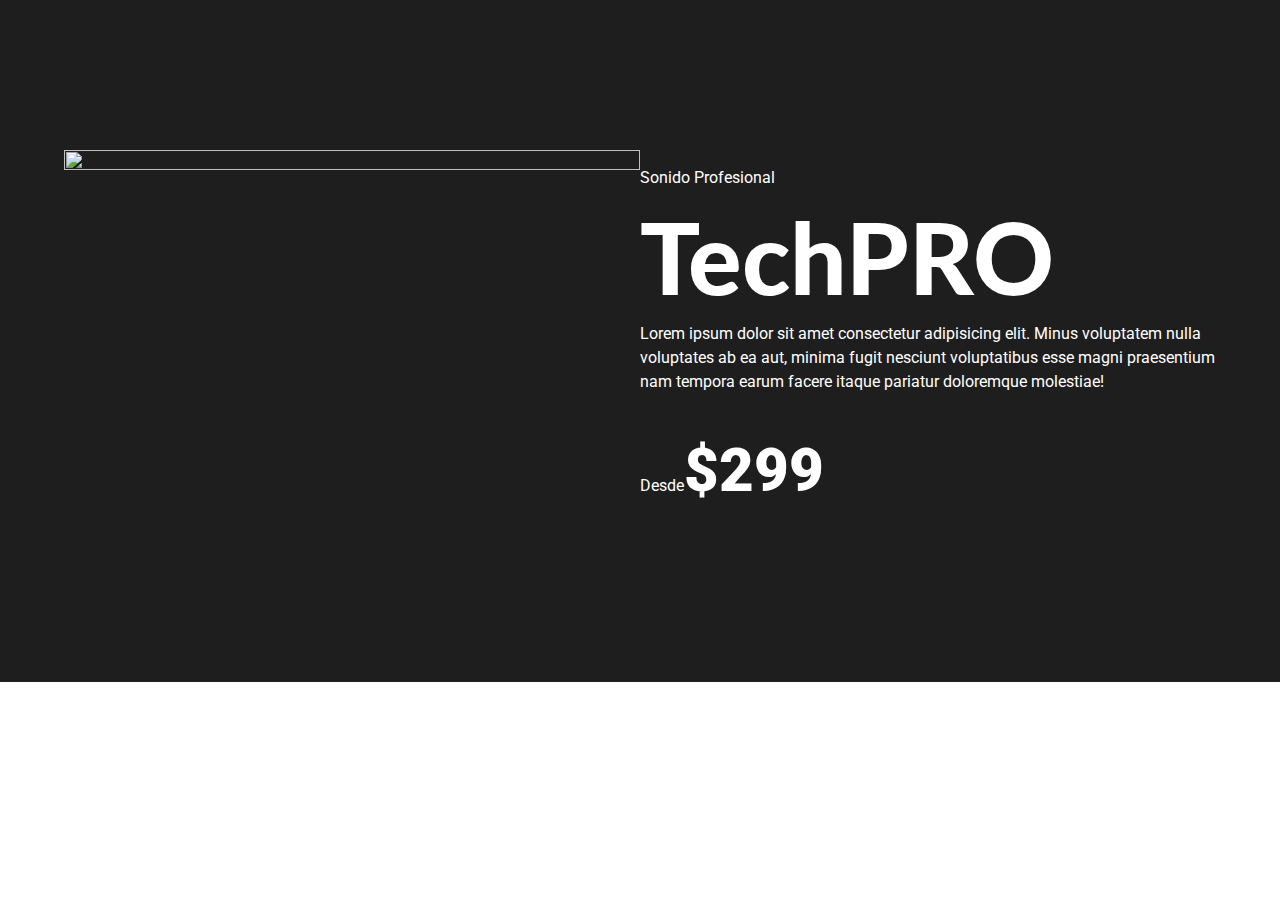
==== index-tech.html @ ace00ef3 "Header finalizado" ====
<!DOCTYPE html>
<html lang="en">

<head>
    <meta charset="UTF-8">
    <meta name="viewport" content="width=device-width, initial-scale=1.0">
    <title>TechPRO Audifonos</title>
    <link rel="preconnect" href="https://fonts.googleapis.com">
    <link rel="preconnect" href="https://fonts.gstatic.com" crossorigin>
    <link href="https://fonts.googleapis.com/css2?family=Lato:wght@400;900&family=Roboto:wght@400;700;900&display=swap"
        rel="stylesheet">
    <link rel="stylesheet" href="css/normalize-tech.css">
    <link rel="stylesheet" href="css/styles-tech.css">
</head>

<body>
    <header class="header">
        <div class="contenedor contenido-header">
            <div class="imagen-header">
                <picture>
                <source
                     sizes="1920w, 1280w, 640w" 
                     srcset="img/header.avif 1920w" 
                     type="image/avif">
                <source
                     sizes="1920w, 1280w, 640w" 
                     srcset="img/header.webp 1920w" 
                     type="image/webp">
                <source
                     sizes="1920w, 1280w, 640w" 
                     srcset="img/header.png 1920w,"
                     type="image/jpeg">
                <img loading="lazy" decoding="async" src="img/header.png" lazyalt="imagen" width="1000" height="600">
                </picture>
            </div> <!--imagen header-->
            <div class="texto-header">
                <p class="tagline-profucto">Sonido Profesional</p>
                <h1 class="nombre-producto">TechPRO</h1>
                <p class="descripcion-producto">Lorem ipsum dolor sit amet consectetur adipisicing elit. Minus voluptatem nulla voluptates ab ea aut, minima fugit nesciunt voluptatibus esse magni praesentium nam tempora earum facere itaque pariatur doloremque molestiae!</p>
            <p class="precio-producto">Desde<span>$299</span></p>
            </div>
        </div>
    </header>


</body>
 <div class=""></div>
</html>
---- css/styles-tech.css ----
/* Globales */
:root {
    --primario: #1073BA;
    --secundario: #00DA55;
    --gris: #3B3B3B;
    --blanco: #FFFF;
    --negro: #1f1e1e;
    --grisClaro: #e1e1e1;

    --separacion: 5rem;


    --fuentePrincipal: 'Roboto', sans-serif;
    --fuenteSecundaria: 'Lato', sans-serif;
}

html {
    box-sizing: border-box;
    font-size: 62.5%;
}
*, *:before, *:after{
    box-sizing: inherit;
}
body {
    font-family: var(--fuentePrincipal);
    font-size: 1.6rem;
    line-height: 1.5;
}
/*Globales*/
.contenedor {
    max-width: 120rem;
    width: 90%;
    margin: 0 auto;
}

h1, h2, h3 {
    font-weight: 900;
    font-family: var(--fuenteSecundaria);
    margin: calc( var(--separacion) / 2) 0;
}

h1 {
    font-size: 4.4rem;
}

h2 {
    font-size: 3.6rem;
}

h3 {
    font-size: 2.8rem;
}

img {
    max-width: 100%;
    display: block;
    height: auto;
}

/*Utilidades*/
.text-center {
    text-align: center;
}

/*Header*/
.header {
    background-color: var(--negro);
    padding: calc(var(--separacion) * 3) 0;
    color: var(--blanco);
}

.header img {
    width: 100%;

}
@media (min-width: 768px) { 
    .contenido-header {
        display: grid;
        grid-template-columns: repeat(2, 1fr);
    }
}
.texto-header{ 
    text-align: center;
    padding-top: var(--separacion);
    
}
@media (min-width: 768px) { 
    .texto-header{ 
    text-align: left;
    display: flex;
    flex-direction: column;
    justify-content: space-between;
        padding: 0;
    }
}

.tagline-producto {
    font-size: 3rem;
    font-weight: 900;
}
.nombre-producto {
    font-size: 6rem;
    margin: 0;
}  

@media (min-width: 768px) { 
    .nombre-producto {
        font-size: 10rem;
        margin: 0;
        line-height: 1;
    }  
}

.precio-producto span {
    font-size: 6rem;
    font-weight: 900;
}
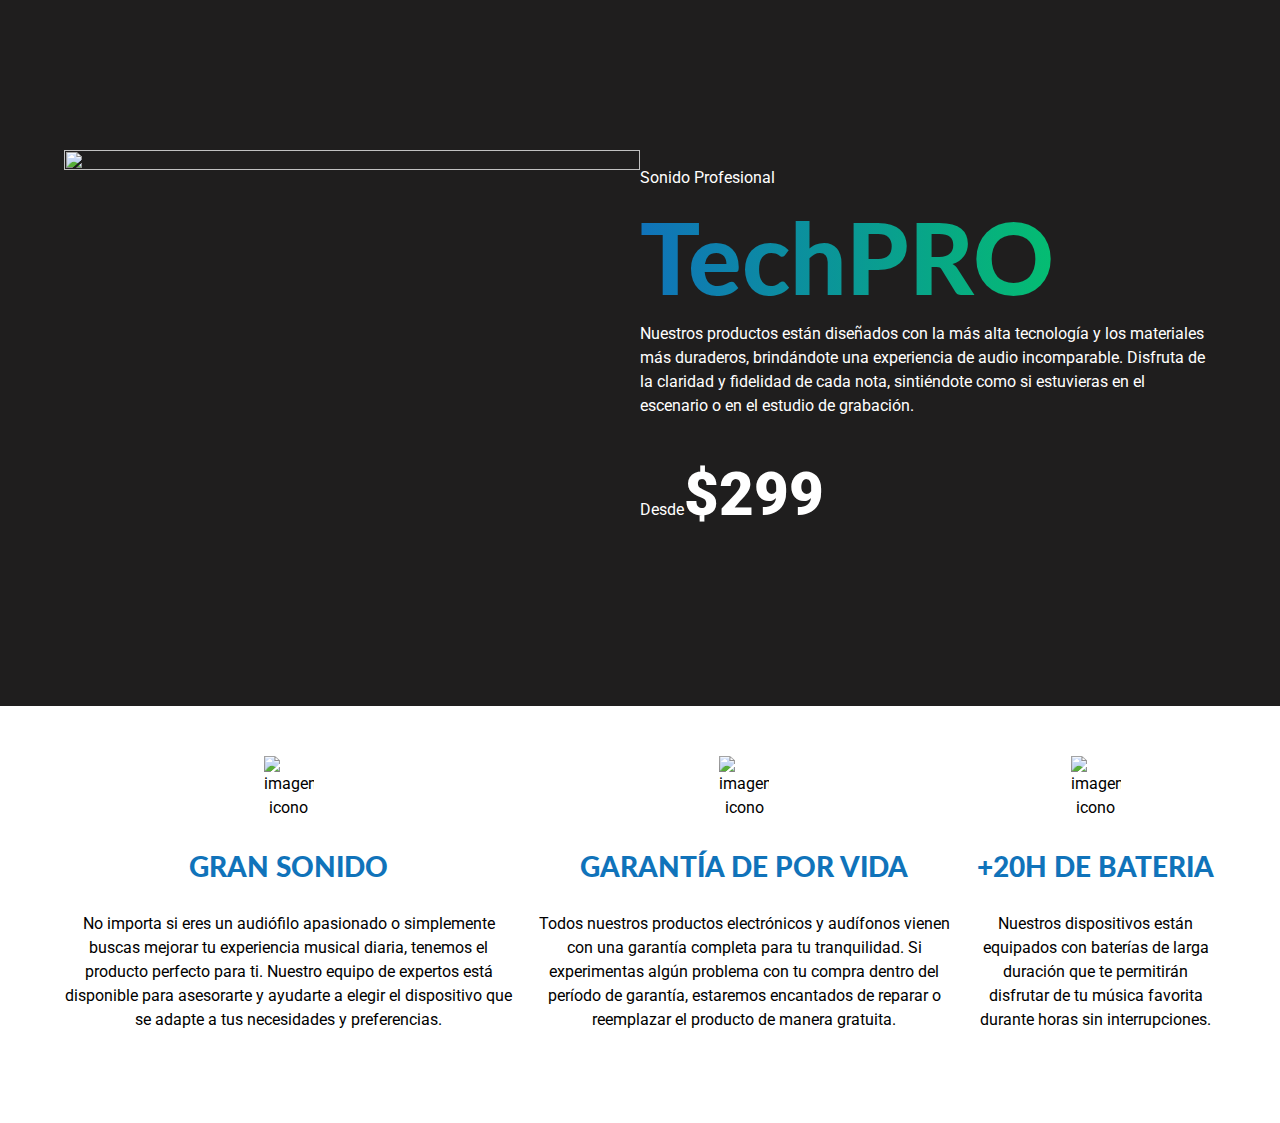
==== commit 35b8858e: "Sección 2 agregada" ====
--- a/index-tech.html
+++ b/index-tech.html
@@ -35,13 +35,32 @@
             </div> <!--imagen header-->
             <div class="texto-header">
                 <p class="tagline-profucto">Sonido Profesional</p>
-                <h1 class="nombre-producto">TechPRO</h1>
-                <p class="descripcion-producto">Lorem ipsum dolor sit amet consectetur adipisicing elit. Minus voluptatem nulla voluptates ab ea aut, minima fugit nesciunt voluptatibus esse magni praesentium nam tempora earum facere itaque pariatur doloremque molestiae!</p>
+                <h1 class="nombre-producto degradado">TechPRO</h1>
+                <p class="descripcion-producto">Nuestros productos están diseñados con la más alta tecnología y los materiales más duraderos, brindándote una experiencia de audio incomparable. Disfruta de la claridad y fidelidad de cada nota, sintiéndote como si estuvieras en el escenario o en el estudio de grabación.</p>
             <p class="precio-producto">Desde<span>$299</span></p>
             </div>
         </div>
     </header>
 
+    <section class="contenedor">
+        <div class="iconos">
+            <div class="icono">
+                <img src="img/icono-sonido.svg" alt="imagen icono">
+                <h3>Gran Sonido</h3>
+                <p>No importa si eres un audiófilo apasionado o simplemente buscas mejorar tu experiencia musical diaria, tenemos el producto perfecto para ti. Nuestro equipo de expertos está disponible para asesorarte y ayudarte a elegir el dispositivo que se adapte a tus necesidades y preferencias.</p>
+            </div>
+            <div class="icono">
+                <img src="img/icono-garantia.svg" alt="imagen icono">
+                <h3>Garantía de por vida </h3>
+                <p>Todos nuestros productos electrónicos y audífonos vienen con una garantía completa para tu tranquilidad. Si experimentas algún problema con tu compra dentro del período de garantía, estaremos encantados de reparar o reemplazar el producto de manera gratuita.</p>
+            </div>
+            <div class="icono">
+                <img src="img/icono-bateria.svg" alt="imagen icono">
+                <h3>+20h de Bateria</h3>
+                <p>Nuestros dispositivos están equipados con baterías de larga duración que te permitirán disfrutar de tu música favorita durante horas sin interrupciones.</p>
+            </div>
+        </div>
+    </section>
 
 </body>
  <div class=""></div>
--- a/css/styles-tech.css
+++ b/css/styles-tech.css
@@ -62,6 +62,14 @@
     text-align: center;
 }
 
+/* Degradados */
+.degradado {
+    color: transparent;
+    background: linear-gradient(to right, var(--primario) 0%, var(--secundario) 100%);
+    -webkit-background-clip: text;
+    background-clip: text;
+}   
+
 /*Header*/
 .header {
     background-color: var(--negro);
@@ -114,4 +122,45 @@
 .precio-producto span {
     font-size: 6rem;
     font-weight: 900;
+}
+
+/*Iconos*/
+.iconos {
+    padding: var(--separacion) 0;
+}
+@media (min-width: 768px) { 
+    .iconos {
+        display: flex;
+        gap: 2rem;
+    }
+}
+
+.icono {
+    /* Forma numero 1 para alinear texto e iconos
+    display: flex;
+    flex-direction: column;
+    align-items: center;*/
+    text-align: center;
+
+    margin-bottom: calc(var(--separacion) / 2);
+
+}
+.icono:last-of-type {
+    margin: 0;
+}
+@media (min-width: 768px) { 
+    .icono{
+        margin:
+    }
+}
+.icono img{
+    width: 5rem;
+    /* forma numero 2 para alinear texto e iconos*/
+    margin: 0 auto;
+
+}
+.icono h3 {
+    color: var(--primario);
+    text-transform: uppercase;
+
 }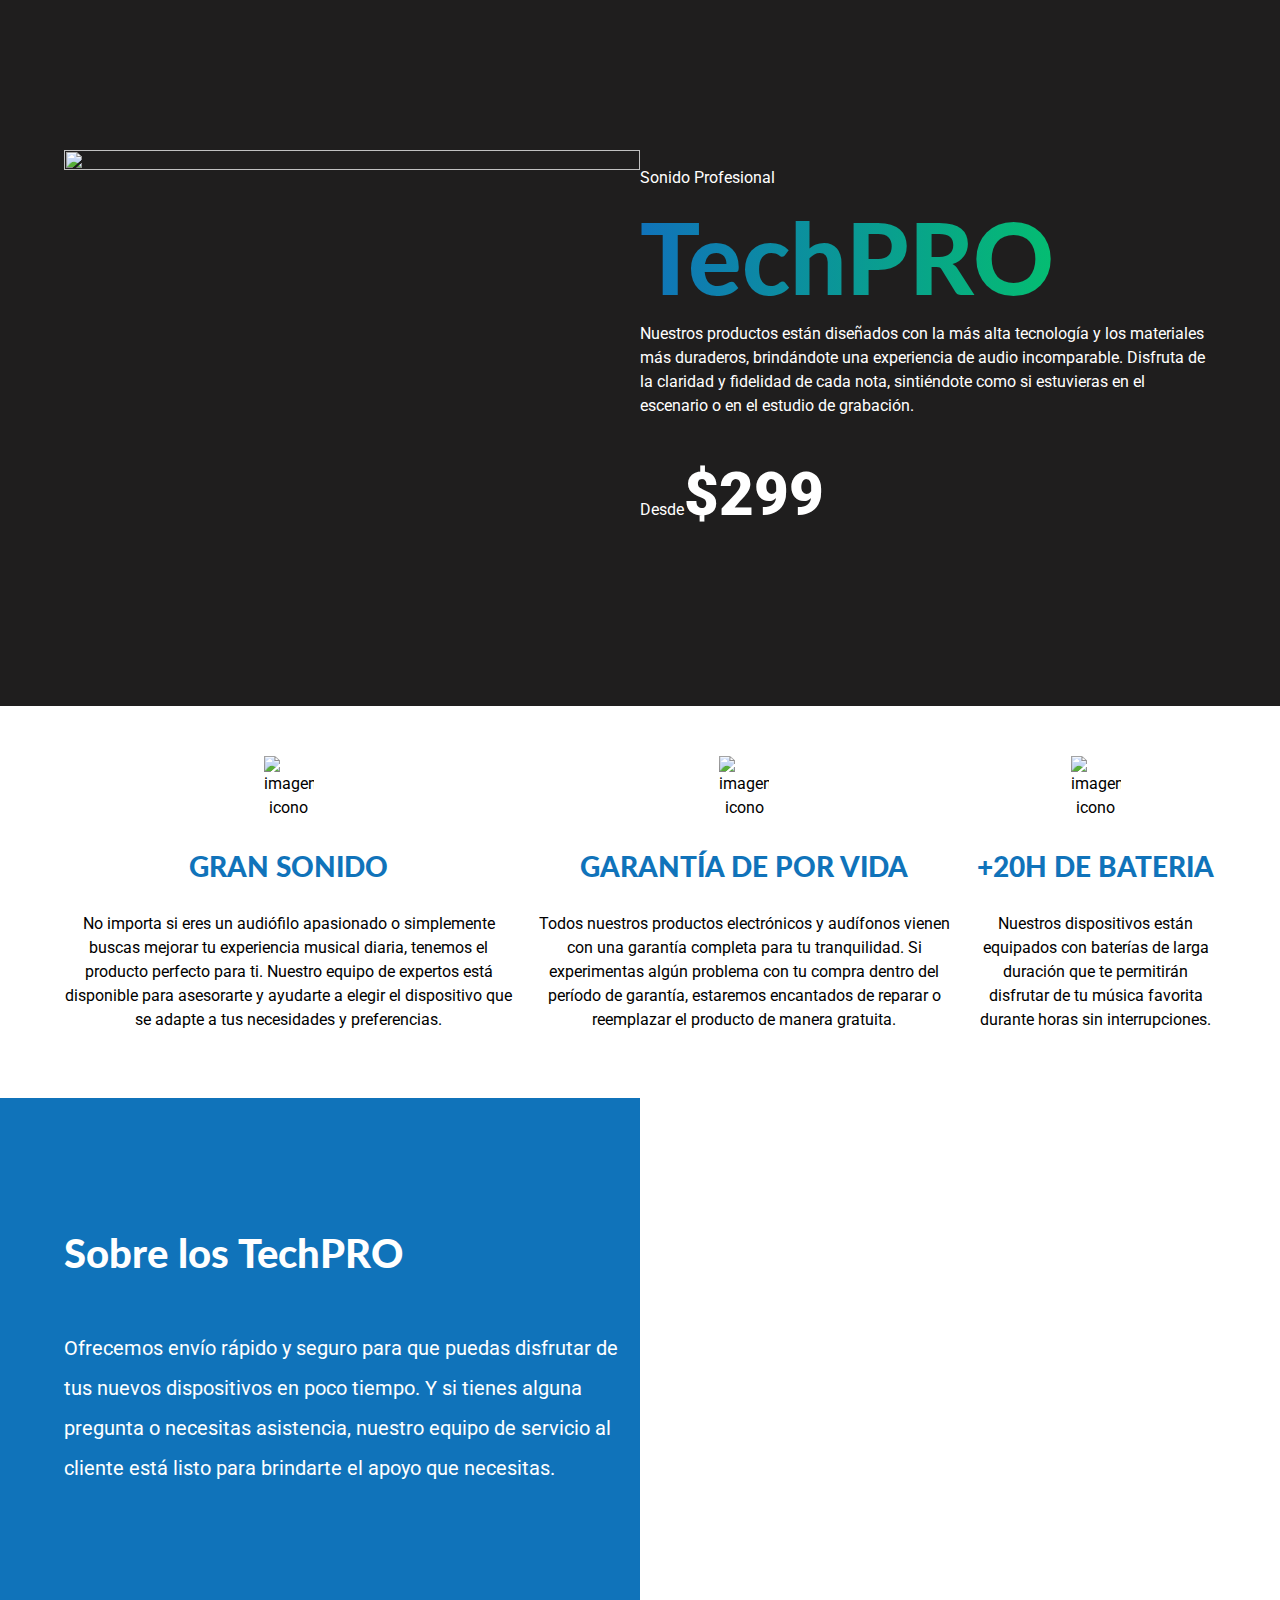
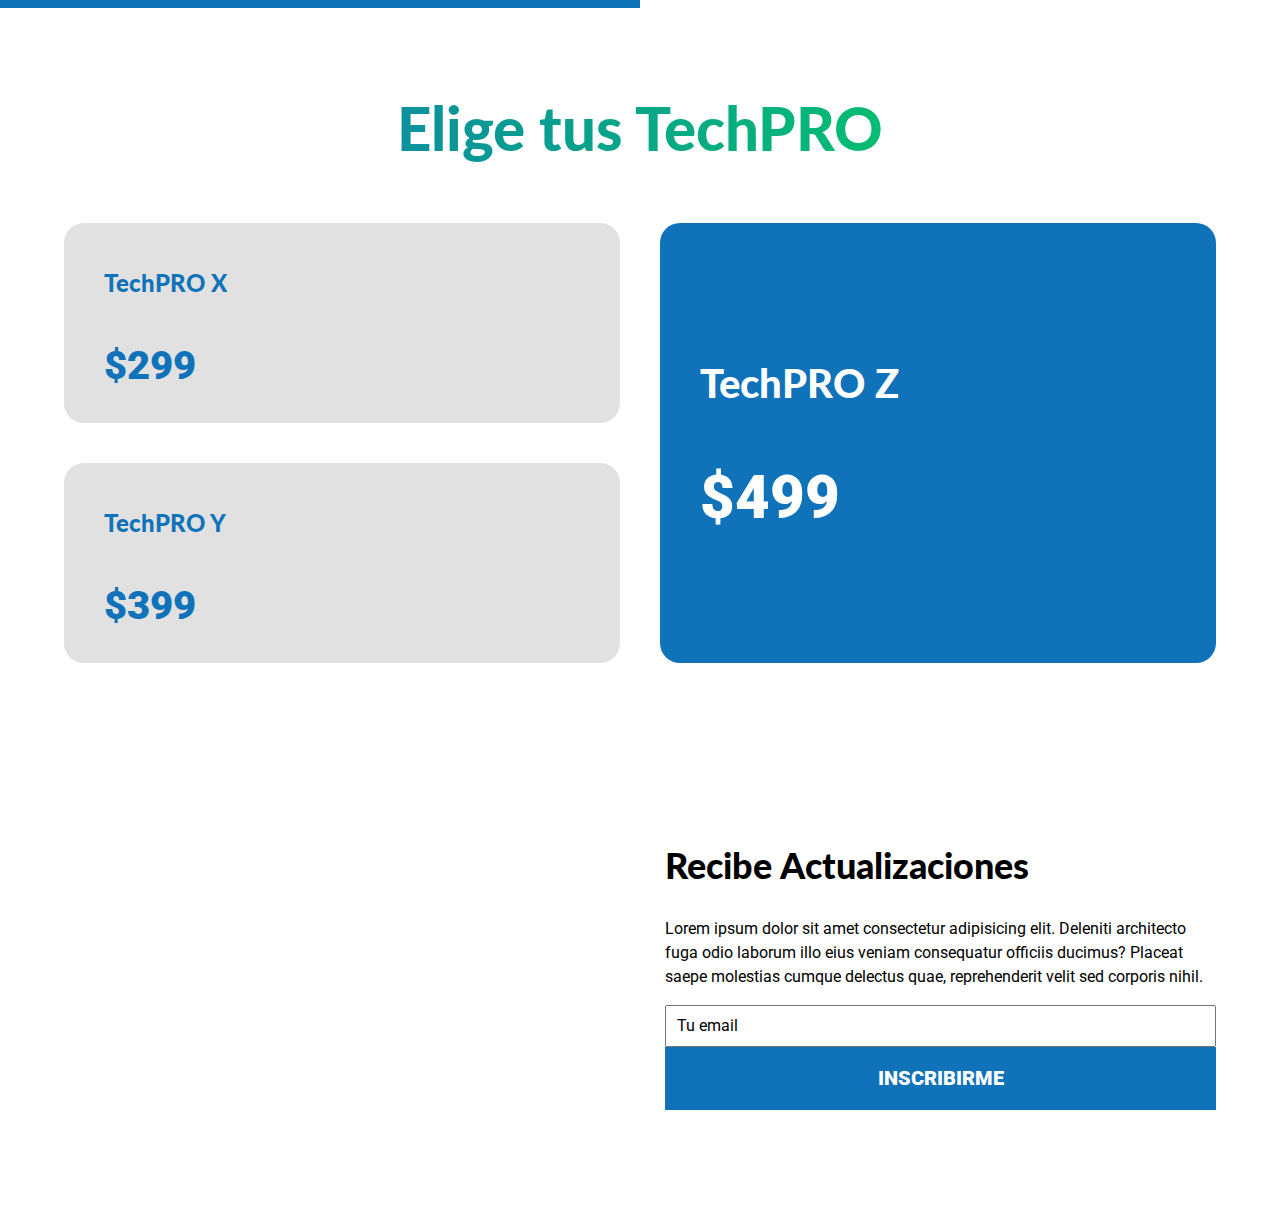
==== commit 26fd1c43: "Newsletter sección añadida" ====
--- a/index-tech.html
+++ b/index-tech.html
@@ -18,26 +18,21 @@
         <div class="contenedor contenido-header">
             <div class="imagen-header">
                 <picture>
-                <source
-                     sizes="1920w, 1280w, 640w" 
-                     srcset="img/header.avif 1920w" 
-                     type="image/avif">
-                <source
-                     sizes="1920w, 1280w, 640w" 
-                     srcset="img/header.webp 1920w" 
-                     type="image/webp">
-                <source
-                     sizes="1920w, 1280w, 640w" 
-                     srcset="img/header.png 1920w,"
-                     type="image/jpeg">
-                <img loading="lazy" decoding="async" src="img/header.png" lazyalt="imagen" width="1000" height="600">
+                    <source sizes="1920w, 1280w, 640w" srcset="img/header.avif 1920w" type="image/avif">
+                    <source sizes="1920w, 1280w, 640w" srcset="img/header.webp 1920w" type="image/webp">
+                    <source sizes="1920w, 1280w, 640w" srcset="img/header.png 1920w," type="image/jpeg">
+                    <img loading="lazy" decoding="async" src="img/header.png" lazyalt="imagen" width="1000"
+                        height="600">
                 </picture>
             </div> <!--imagen header-->
             <div class="texto-header">
                 <p class="tagline-profucto">Sonido Profesional</p>
                 <h1 class="nombre-producto degradado">TechPRO</h1>
-                <p class="descripcion-producto">Nuestros productos están diseñados con la más alta tecnología y los materiales más duraderos, brindándote una experiencia de audio incomparable. Disfruta de la claridad y fidelidad de cada nota, sintiéndote como si estuvieras en el escenario o en el estudio de grabación.</p>
-            <p class="precio-producto">Desde<span>$299</span></p>
+                <p class="descripcion-producto">Nuestros productos están diseñados con la más alta tecnología y los
+                    materiales más duraderos, brindándote una experiencia de audio incomparable. Disfruta de la claridad
+                    y fidelidad de cada nota, sintiéndote como si estuvieras en el escenario o en el estudio de
+                    grabación.</p>
+                <p class="precio-producto">Desde<span>$299</span></p>
             </div>
         </div>
     </header>
@@ -47,21 +42,74 @@
             <div class="icono">
                 <img src="img/icono-sonido.svg" alt="imagen icono">
                 <h3>Gran Sonido</h3>
-                <p>No importa si eres un audiófilo apasionado o simplemente buscas mejorar tu experiencia musical diaria, tenemos el producto perfecto para ti. Nuestro equipo de expertos está disponible para asesorarte y ayudarte a elegir el dispositivo que se adapte a tus necesidades y preferencias.</p>
+                <p>No importa si eres un audiófilo apasionado o simplemente buscas mejorar tu experiencia musical
+                    diaria, tenemos el producto perfecto para ti. Nuestro equipo de expertos está disponible para
+                    asesorarte y ayudarte a elegir el dispositivo que se adapte a tus necesidades y preferencias.</p>
             </div>
             <div class="icono">
                 <img src="img/icono-garantia.svg" alt="imagen icono">
                 <h3>Garantía de por vida </h3>
-                <p>Todos nuestros productos electrónicos y audífonos vienen con una garantía completa para tu tranquilidad. Si experimentas algún problema con tu compra dentro del período de garantía, estaremos encantados de reparar o reemplazar el producto de manera gratuita.</p>
+                <p>Todos nuestros productos electrónicos y audífonos vienen con una garantía completa para tu
+                    tranquilidad. Si experimentas algún problema con tu compra dentro del período de garantía, estaremos
+                    encantados de reparar o reemplazar el producto de manera gratuita.</p>
             </div>
             <div class="icono">
                 <img src="img/icono-bateria.svg" alt="imagen icono">
                 <h3>+20h de Bateria</h3>
-                <p>Nuestros dispositivos están equipados con baterías de larga duración que te permitirán disfrutar de tu música favorita durante horas sin interrupciones.</p>
+                <p>Nuestros dispositivos están equipados con baterías de larga duración que te permitirán disfrutar de
+                    tu música favorita durante horas sin interrupciones.</p>
             </div>
         </div>
     </section>
 
+    <section class="sobre-tech">
+        <div class="contenedor sobre-tech-grid">
+            <div class="texto-sobre-tech">
+                <h2>Sobre los <span>TechPRO</span></h2>
+                <p>Ofrecemos envío rápido y seguro para que puedas disfrutar de tus nuevos dispositivos en poco tiempo.
+                    Y si tienes alguna pregunta o necesitas asistencia, nuestro equipo de servicio al cliente está listo
+                    para brindarte el apoyo que necesitas.</p>
+            </div>
+        </div>
+    </section>
+    <main class="contenedor modelos">
+        <h2 class="text-center degradado header-modelos">Elige tus TechPRO</h2>
+        <div class="listado-modelos">
+            <div class="modelo modelo-x">
+                <h3>TechPRO X</h3>
+                <p class="precio">$299</p>
+            </div>
+
+            <div class="modelo modelo-y">
+                <h3>TechPRO Y</h3>
+                <p class="precio">$399</p>
+            </div>
+
+            <div class="modelo modelo-z">
+                <h3>TechPRO Z</h3>
+                <p class="precio">$499</p>
+            </div>
+        </div>
+        </div>
+    </main>
+        <section class="newsletter">
+            <div class="contenido-newsletter contenedor">
+                <div class="texto-news">
+                    <h2>Recibe Actualizaciones</h2>
+                    <p>Lorem ipsum dolor sit amet consectetur adipisicing elit. Deleniti architecto fuga odio laborum
+                        illo eius veniam consequatur officiis ducimus? Placeat saepe molestias cumque delectus quae,
+                        reprehenderit velit sed corporis nihil.</p>
+
+                <form class="formulario">
+                    <div class="input">
+                        <input type="text" value="Tu email">
+                    </div>
+                    <input type="submit" value="Inscribirme">
+            
+                </form>
+            </div>
+            </div>
+        </section>
 </body>
- <div class=""></div>
+
 </html>--- a/css/styles-tech.css
+++ b/css/styles-tech.css
@@ -150,7 +150,7 @@
 }
 @media (min-width: 768px) { 
     .icono{
-        margin:
+        margin: 0;
     }
 }
 .icono img{
@@ -163,4 +163,221 @@
     color: var(--primario);
     text-transform: uppercase;
 
+}
+
+/*seccion sobre*/
+.sobre-tech {
+    background-image: linear-gradient( to bottom, transparent 50%, var(--primario) 0%), url(../img/imagen-mujer.jpg);
+    background-position: right;
+    background-repeat: repeat, no-repeat;
+    background-size: 100%, 110rem;
+}
+
+@media (min-width: 768px) { 
+    .sobre-tech {
+        background-image: linear-gradient( to left, transparent 50%, var(--primario) 0%), url(../img/imagen-mujer.jpg);
+        background-repeat: repeat, no-repeat;
+        row-gap: 2rem;
+    }
+}
+
+.sobre-tech-grid {
+    display: grid;
+    grid-template-rows: repeat(2, 40rem);
+    row-gap: var(--separacion);
+}
+@media (min-width: 768px) { 
+    .sobre-tech-grid {
+        grid-template-rows: unset;
+        row-gap: unset;
+        grid-template-columns: repeat(2, 1fr);
+        column-gap: 4rem;
+        padding: calc( var(--separacion) * 2) 0;
+    }
+    
+}
+.texto-sobre-tech {
+    grid-row: 2 / 3;
+    color: var(--blanco);
+    display: flex;
+    flex-direction: column;
+    justify-content: space-around;
+    padding-bottom: var(--separacion);
+}
+@media (min-width: 768px) { 
+    .texto-sobre-tech {
+        padding-bottom: 0;
+    }
+}
+@media (min-width: 1600px) { 
+    .sobre-tech{
+        background-size: 100%, 210rem;
+    }
+}
+
+.texto-sobre-tech h2 {
+    font-size: 4rem;
+}
+
+.texto-sobre-tech p {
+    font-size: 2rem;
+    line-height: 2;
+}
+
+/*Modelos*/
+
+.modelos {
+    padding: var(--separacion) 0;
+}
+
+.header-modelos {
+    font-size: 6rem;
+    margin-bottom: var(--separacion);
+}
+
+.listado-modelos {
+    display: flex;
+    flex-direction: column-reverse;
+}
+
+@media (min-width: 992px) { 
+    .listado-modelos {
+        display: grid;
+        grid-template-columns: repeat(2, 1fr);
+        grid-template-rows: repeat(2, 20rem);
+        gap: 4rem;
+    }
+}
+.modelo {
+    background-color: var(--grisClaro);
+    margin-bottom: 2rem;
+    padding-left: 4rem;
+    color: var(--primario);
+    border-radius: 2rem;
+    min-height: 20rem;
+    background-repeat: no-repeat;
+    background-position: 90% center;
+    background-size: 15rem;
+    display: flex;
+    flex-direction: column;
+    justify-content: center;
+    transition-property: transform background-size;
+    transition-duration: .3s;
+
+}
+.modelo:hover {
+    transform: scale(1.1);
+    background-size: 20rem;
+}
+@media (min-width: 992px) { 
+    .modelo {
+        margin-bottom: 0;
+}
+}
+
+.modelo h3 {
+    font-size: 2.4rem;
+}
+
+.modelo .precio {
+    font-size: 4rem;
+    font-weight: 900;
+    line-height: 0;
+}
+
+.modelo:first-of-type {
+    margin-bottom: 0;
+    
+}
+
+.modelo-x {
+    background-image: url(../img/modelo-x.svg);
+}
+
+.modelo-y {
+    background-image: url(../img/modelo-y.svg);
+
+}
+.modelo-z {
+    background-color: var(--primario);
+    color:var(--blanco);
+    background-image: url(../img/modelo-z.svg);
+    
+}
+@media (min-width: 992px) { 
+    .modelo-z {
+        grid-column: 2 / 3;
+        grid-row: 1 / 3;
+        background-size: 25rem;
+    }
+    .modelo-z h3 {
+        font-size: 4rem;
+    }
+}
+
+.modelo-z .precio {
+    font-size: 6rem;
+}
+/*Seccion de newsletter*/
+.newsletter {
+    background-image: linear-gradient( to bottom, transparent 50%, var(--blanco) 0%), url(../img/newsletter.jpg);
+    background-repeat: no-repeat;
+    background-size: 100%, 70rem;
+}   
+
+@media (min-width: 768px) { 
+    .newsletter {
+        background-image: linear-gradient( to right, transparent 50%, var(--blanco) 0%), url(../img/newsletter.jpg);
+        background-position: center, -21rem -10rem;
+        background-size: 100%, 100rem;
+        padding: 10rem 0;
+
+    }
+}
+@media (min-width: 2200px) { 
+    .newsletter {
+        background-size: 100%, 200rem;
+        background-position: center, 0% -30rem;
+    }
+}
+.contenido-newsletter {
+    display: grid;
+    grid-template-rows: repeat(2, 30rem);
+    gap: var(--separacion);
+
+}
+
+@media (min-width: 768px) { 
+    .contenido-newsletter {
+        grid-template-rows: unset;
+        grid-template-columns: repeat(2, 1fr);
+    }
+}
+
+.texto-news {
+    grid-row: 2 / 3;
+}
+
+@media (min-width: 768px) { 
+    .texto-news {
+        grid-row: unset;
+        grid-column: 2 / 3;
+    }
+    
+}
+
+.formulario input[type="text"] {
+    width: 100%;
+    padding: 1rem;
+}
+
+.formulario input[type="submit"] {
+    width: 100%;
+    padding: 2rem;
+    background-color: var(--primario);
+    color: var(--blanco);
+    text-transform: uppercase;
+    font-size: 2rem;
+    font-weight: 900;
+    border: none;
 }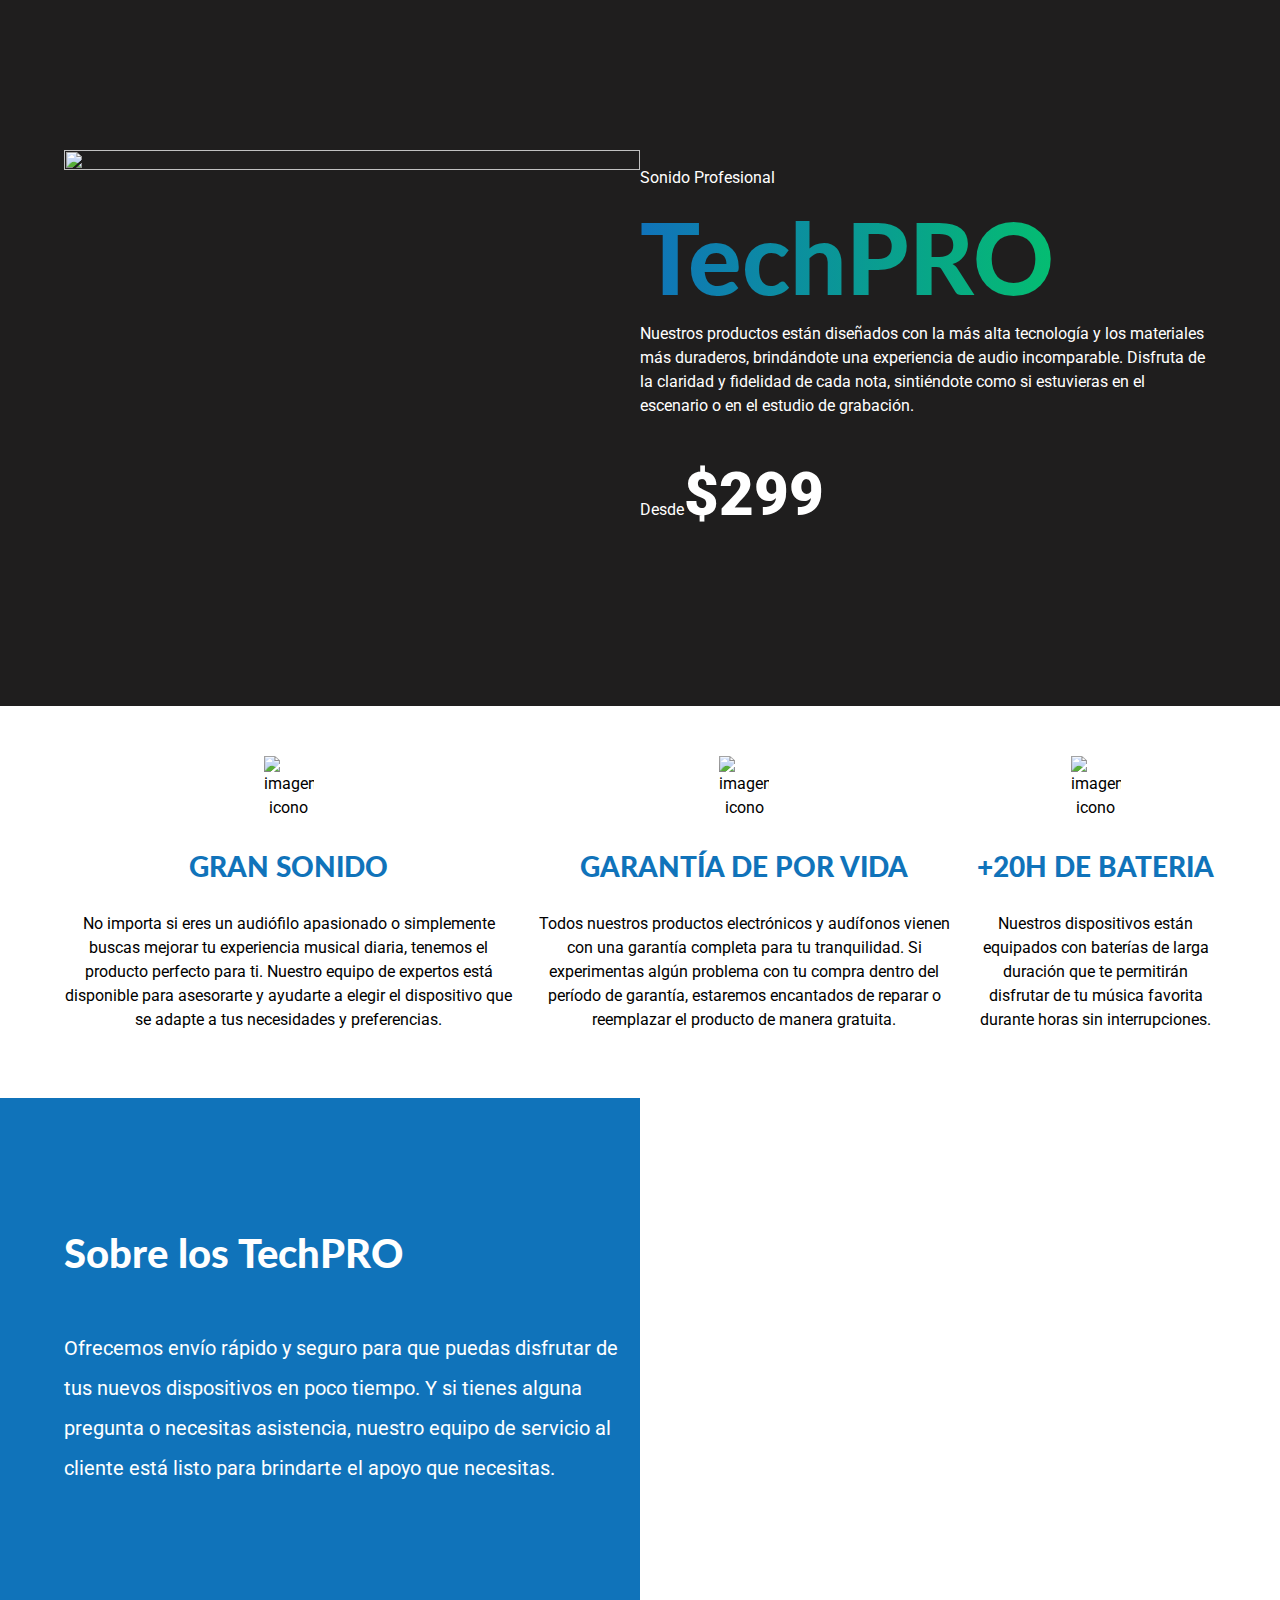
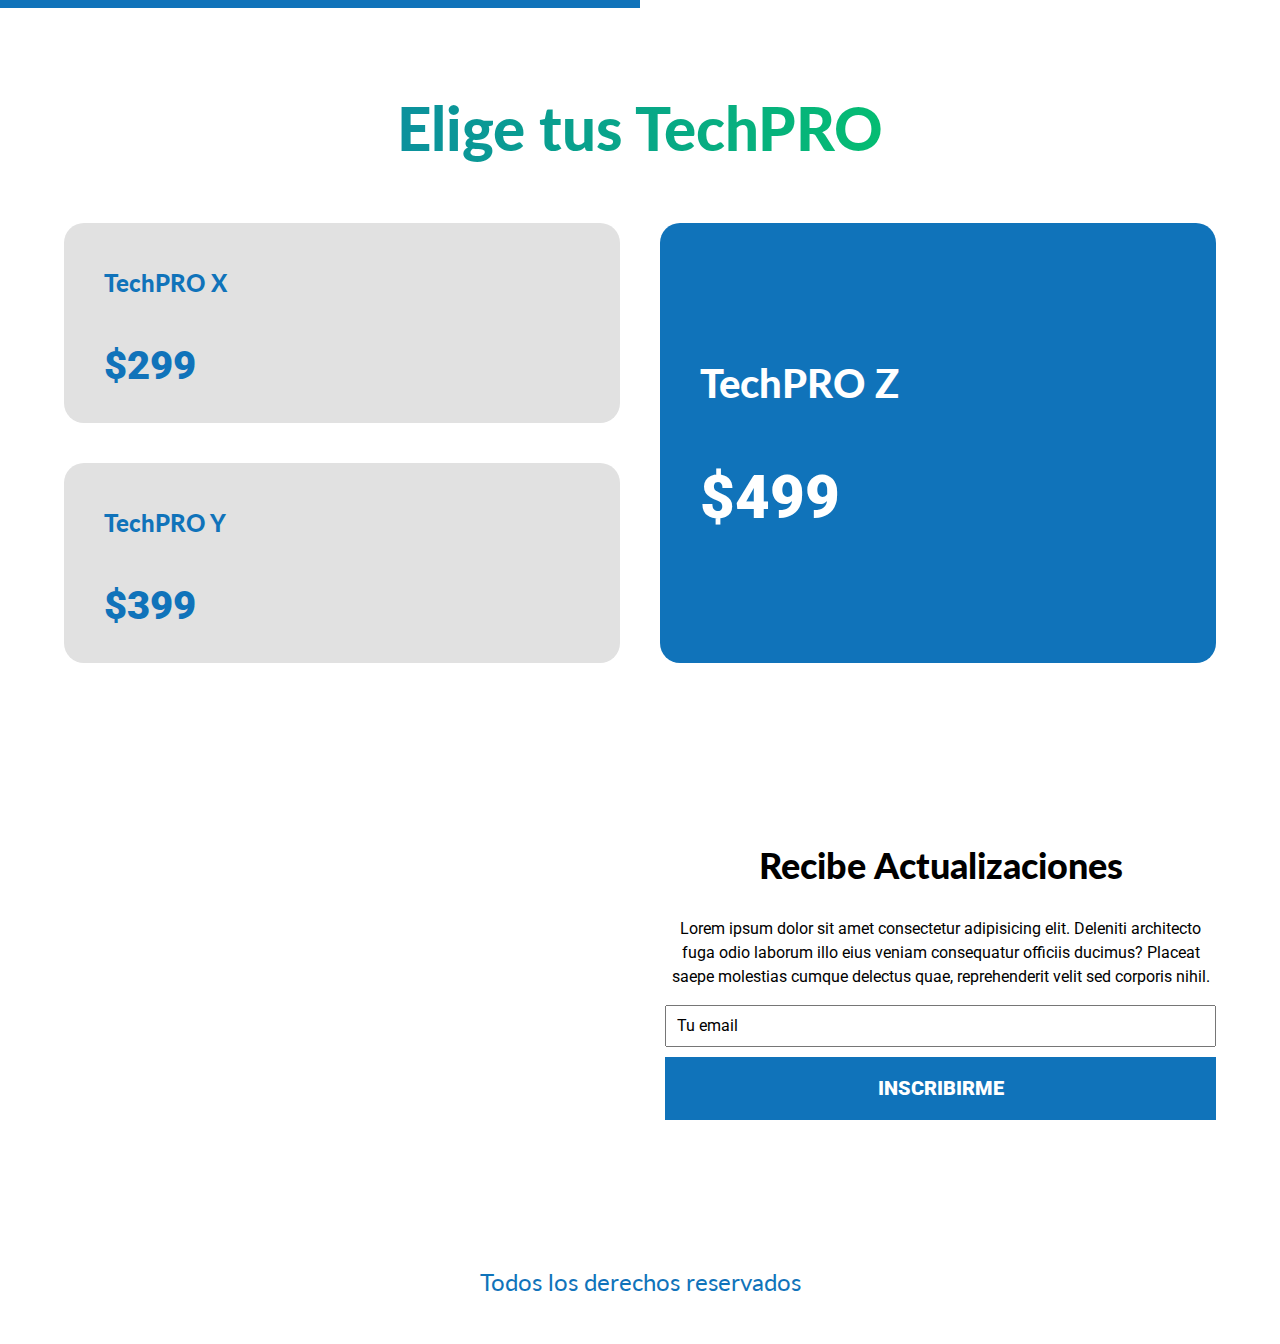
==== commit ffb10c29: "footer finalizado" ====
--- a/index-tech.html
+++ b/index-tech.html
@@ -110,6 +110,9 @@
             </div>
             </div>
         </section>
+        <footer class="footer">
+            <p>Todos los derechos reservados</p>
+        </footer>
 </body>
 
 </html>--- a/css/styles-tech.css
+++ b/css/styles-tech.css
@@ -355,6 +355,7 @@
 }
 
 .texto-news {
+    text-align: center;
     grid-row: 2 / 3;
 }
 
@@ -369,6 +370,7 @@
 .formulario input[type="text"] {
     width: 100%;
     padding: 1rem;
+    margin-bottom: 1rem;
 }
 
 .formulario input[type="submit"] {
@@ -380,4 +382,13 @@
     font-size: 2rem;
     font-weight: 900;
     border: none;
-}+}
+
+/*Footer*/
+.footer p {
+    text-align: center;
+    font-family: var(--fuenteSecundaria);
+    font-size: 2.4rem;
+    color: var(--primario);
+    padding: 2rem 0;
+}
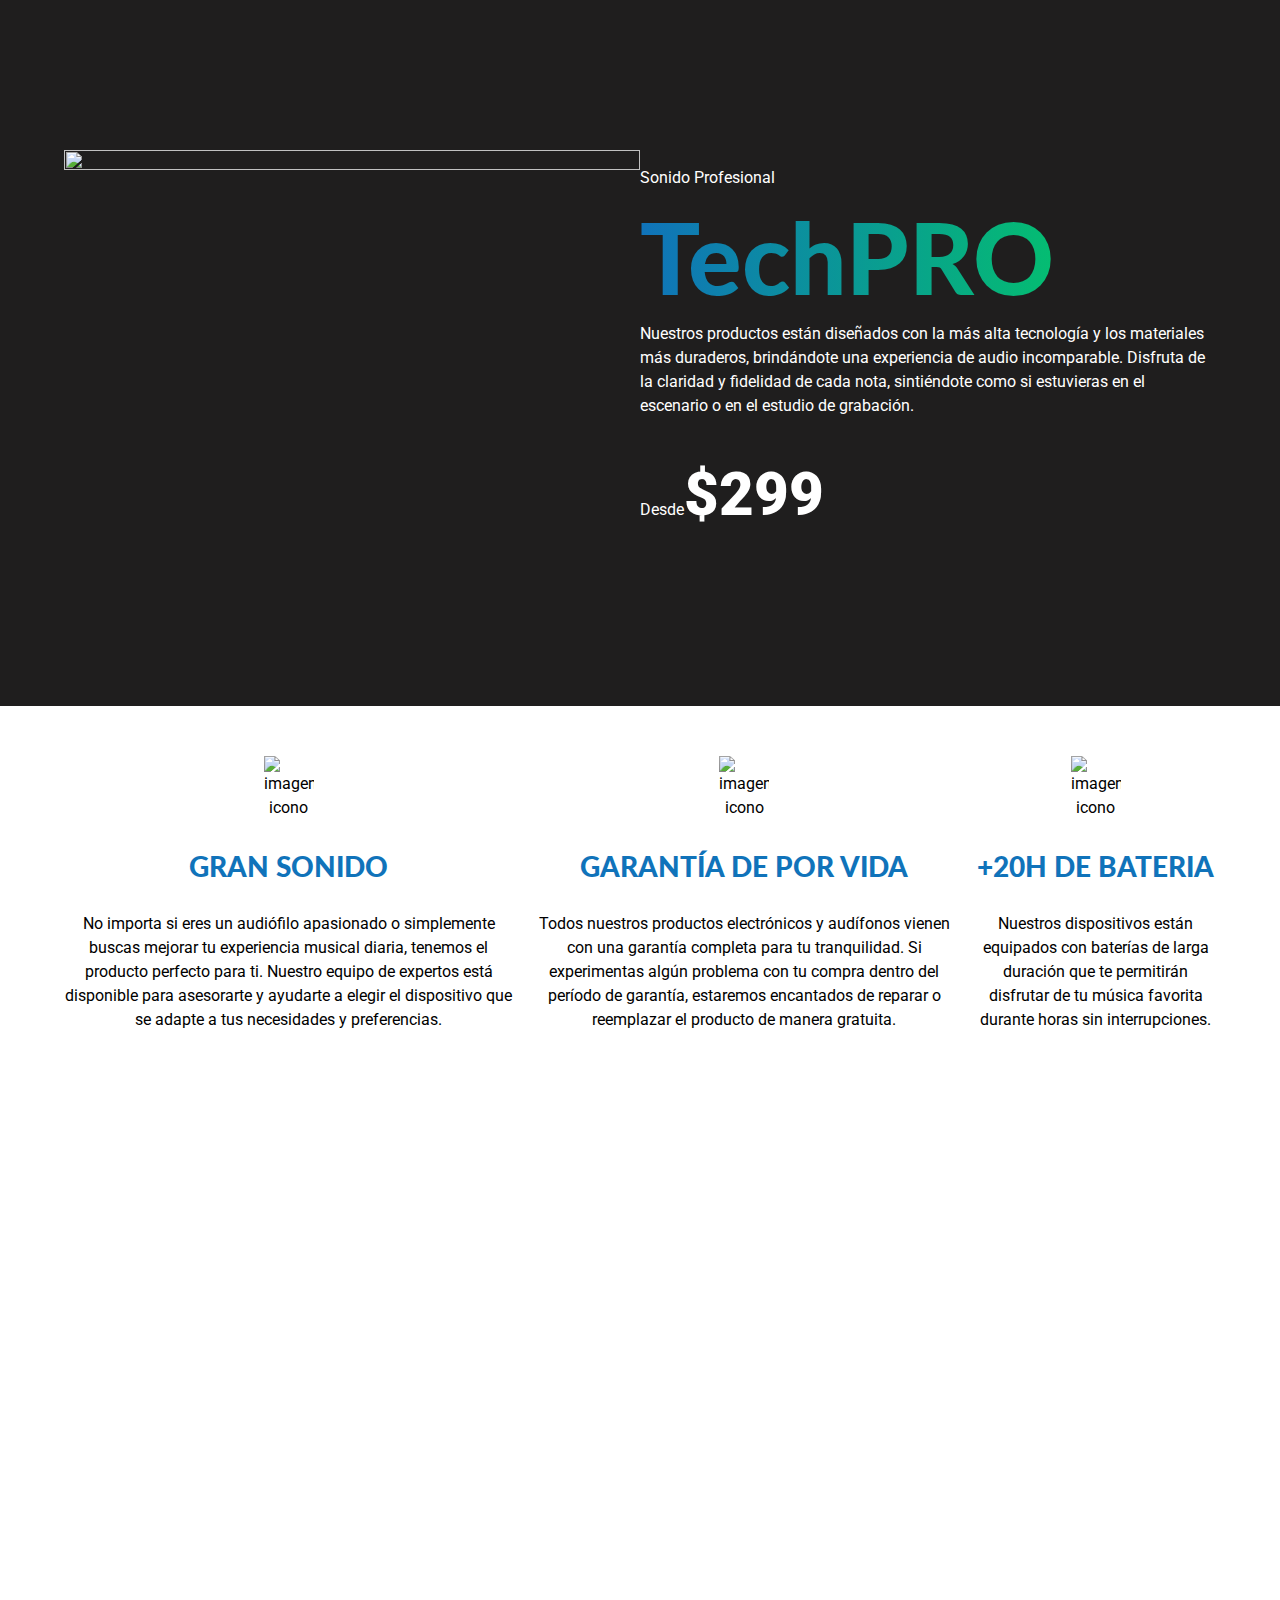
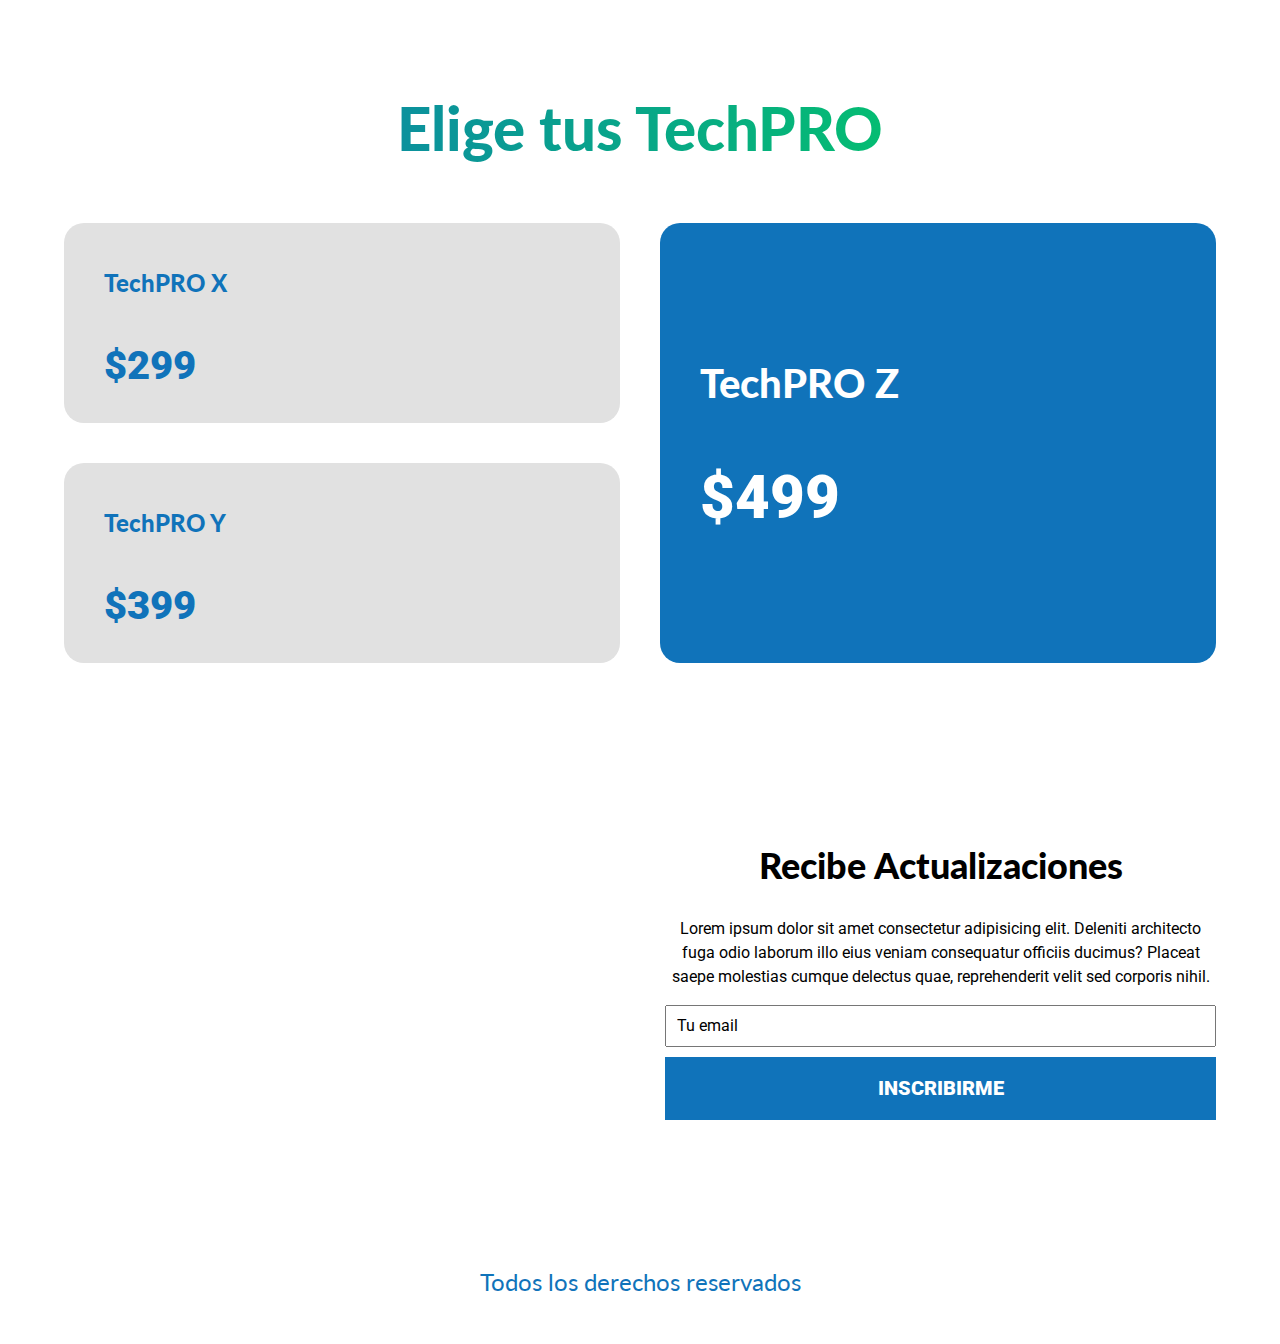
==== commit 01710361: "adaptacion de imagenes segun su tipo finalizado" ====
--- a/index-tech.html
+++ b/index-tech.html
@@ -113,6 +113,6 @@
         <footer class="footer">
             <p>Todos los derechos reservados</p>
         </footer>
+        <script src="/js/imagenes.js"></script>
 </body>
-
 </html>--- a/css/styles-tech.css
+++ b/css/styles-tech.css
@@ -167,19 +167,45 @@
 
 /*seccion sobre*/
 .sobre-tech {
-    background-image: linear-gradient( to bottom, transparent 50%, var(--primario) 0%), url(../img/imagen-mujer.jpg);
     background-position: right;
     background-repeat: repeat, no-repeat;
     background-size: 100%, 110rem;
 }
 
+.notavif.notwebp .sobre-tech {
+    background-image: linear-gradient( to bottom, transparent 50%, var(--primario) 0%), url(../img/imagen-mujer.jpg);
+
+}
+
+.webp .sobre-tech {
+    background-image: linear-gradient( to bottom, transparent 50%, var(--primario) 0%), url(../img/imagen-mujer.webp);
+
+}
+.avif .sobre-tech{
+    background-image: linear-gradient( to bottom, transparent 50%, var(--primario) 0%), url(../img/imagen-mujer.avif);
+}
+
 @media (min-width: 768px) { 
     .sobre-tech {
-        background-image: linear-gradient( to left, transparent 50%, var(--primario) 0%), url(../img/imagen-mujer.jpg);
         background-repeat: repeat, no-repeat;
         row-gap: 2rem;
     }
-}
+    .notavif.notwebp .sobre-tech {
+        background-image: linear-gradient( to left, transparent 50%, var(--primario) 0%), url(../img/imagen-mujer.jpg);
+
+    }
+
+    .webp .sobre-tech {
+        background-image: linear-gradient( to left, transparent 50%, var(--primario) 0%), url(../img/imagen-mujer.webp);
+
+    
+    }
+    .avif .sobre-tech {
+        background-image: linear-gradient( to left, transparent 50%, var(--primario) 0%), url(../img/imagen-mujer.avif);
+
+    }
+}
+
 
 .sobre-tech-grid {
     display: grid;
@@ -320,19 +346,45 @@
 }
 /*Seccion de newsletter*/
 .newsletter {
-    background-image: linear-gradient( to bottom, transparent 50%, var(--blanco) 0%), url(../img/newsletter.jpg);
     background-repeat: no-repeat;
     background-size: 100%, 70rem;
 }   
 
+.notavif.notwebp .newsletter {
+    background-image: linear-gradient( to bottom, transparent 50%, var(--blanco) 0%), url(../img/newsletter.jpg);
+
+}
+
+.webp .newsletter {
+    background-image: linear-gradient( to bottom, transparent 50%, var(--blanco) 0%), url(../img/newsletter.webp);
+
+}
+
+.avif .newsletter {
+    background-image: linear-gradient( to bottom, transparent 50%, var(--blanco) 0%), url(../img/newsletter.avif);
+
+}
 @media (min-width: 768px) { 
     .newsletter {
-        background-image: linear-gradient( to right, transparent 50%, var(--blanco) 0%), url(../img/newsletter.jpg);
         background-position: center, -21rem -10rem;
         background-size: 100%, 100rem;
         padding: 10rem 0;
 
     }
+
+    .notavif.notwebp .newsletter {
+        background-image: linear-gradient( to right, transparent 50%, var(--blanco) 0%), url(../img/newsletter.jpg);
+    
+    }
+    
+    .webp .newsletter {
+        background-image: linear-gradient( to right, transparent 50%, var(--blanco) 0%), url(../img/newsletter.webp);
+    
+    }
+    
+    .avif .newsletter {
+        background-image: linear-gradient( to right, transparent 50%, var(--blanco) 0%), url(../img/newsletter.avif);
+    
 }
 @media (min-width: 2200px) { 
     .newsletter {
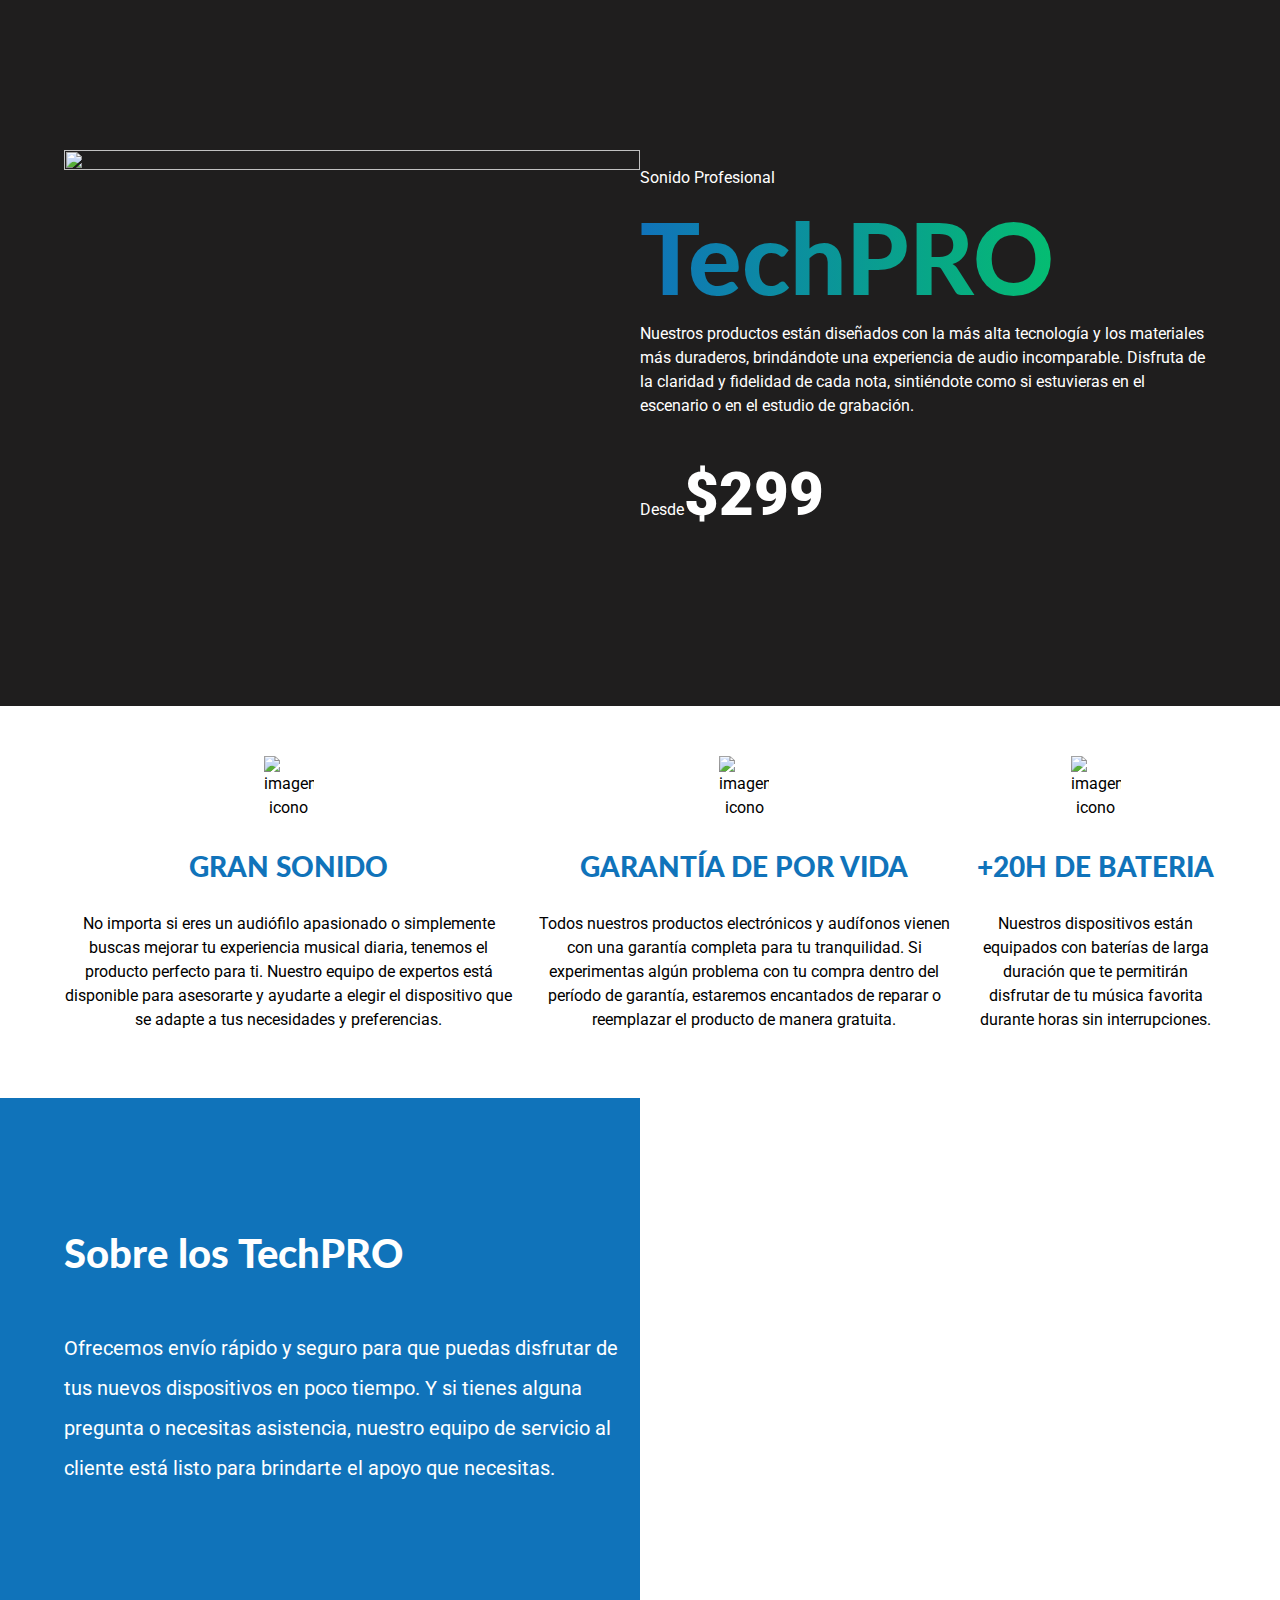
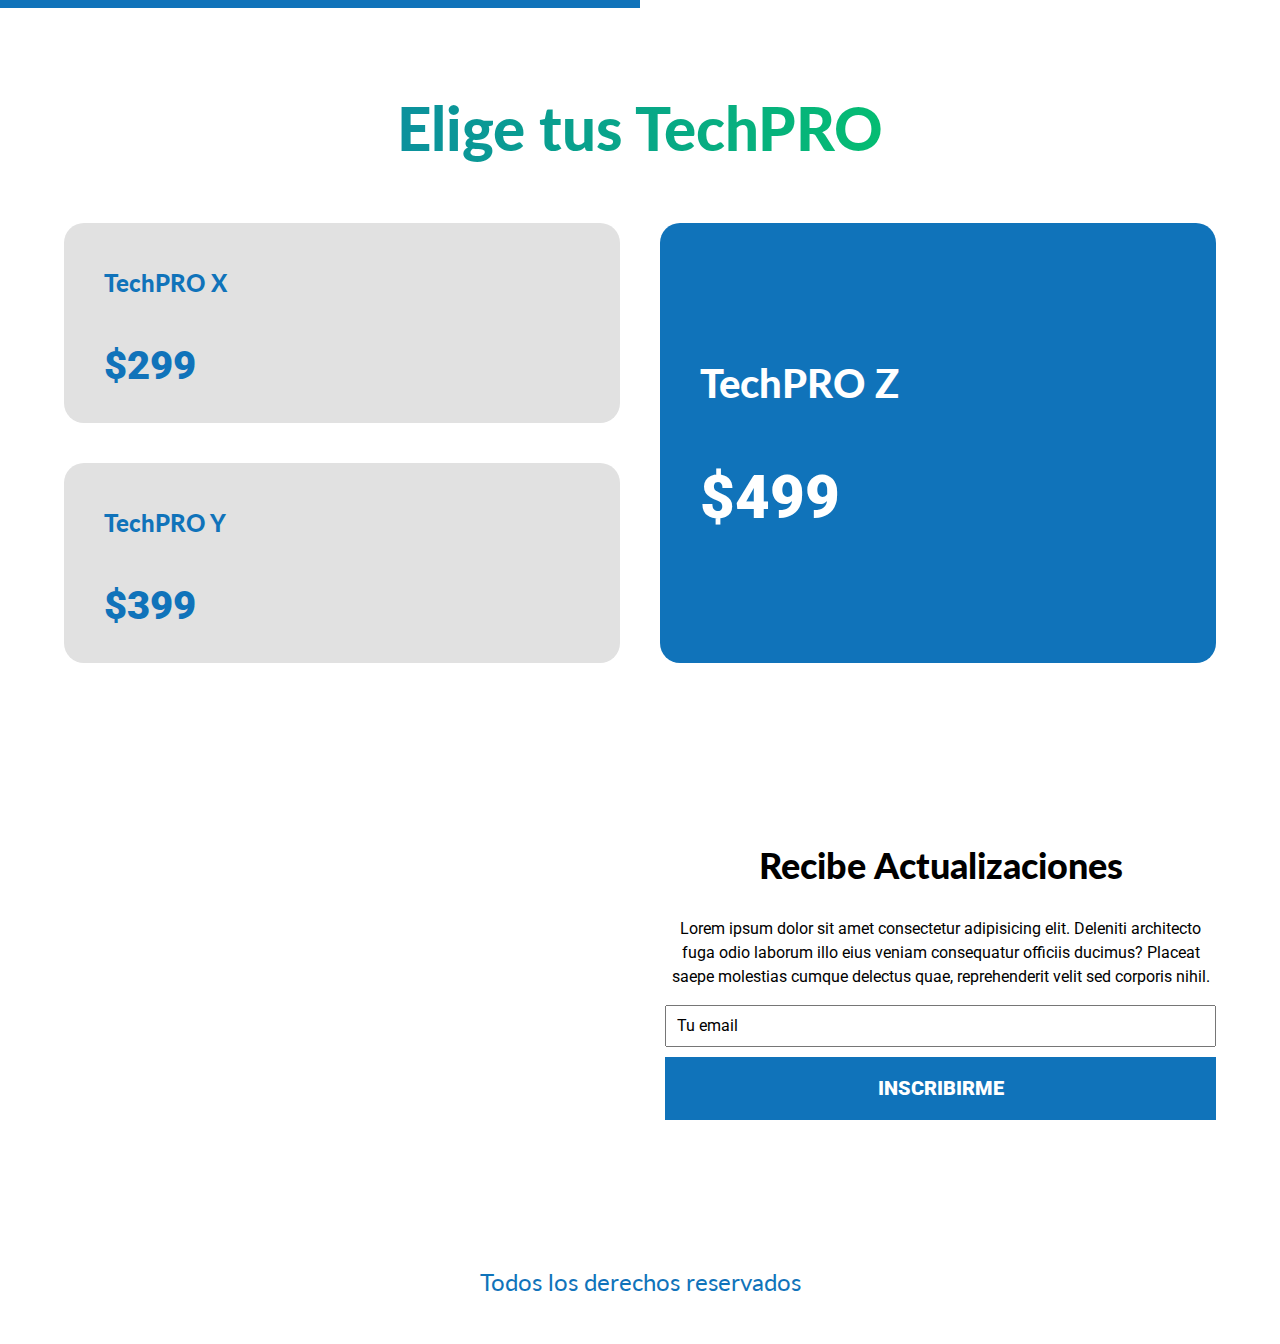
==== commit 8569c9b4: "To do: Add scroll effects" ====
--- a/index-tech.html
+++ b/index-tech.html
@@ -113,6 +113,6 @@
         <footer class="footer">
             <p>Todos los derechos reservados</p>
         </footer>
-        <script src="/js/imagenes.js"></script>
+        <script src="js/imagenes.js"></script>
 </body>
 </html>--- a/css/styles-tech.css
+++ b/css/styles-tech.css
@@ -386,6 +386,7 @@
         background-image: linear-gradient( to right, transparent 50%, var(--blanco) 0%), url(../img/newsletter.avif);
     
 }
+}
 @media (min-width: 2200px) { 
     .newsletter {
         background-size: 100%, 200rem;
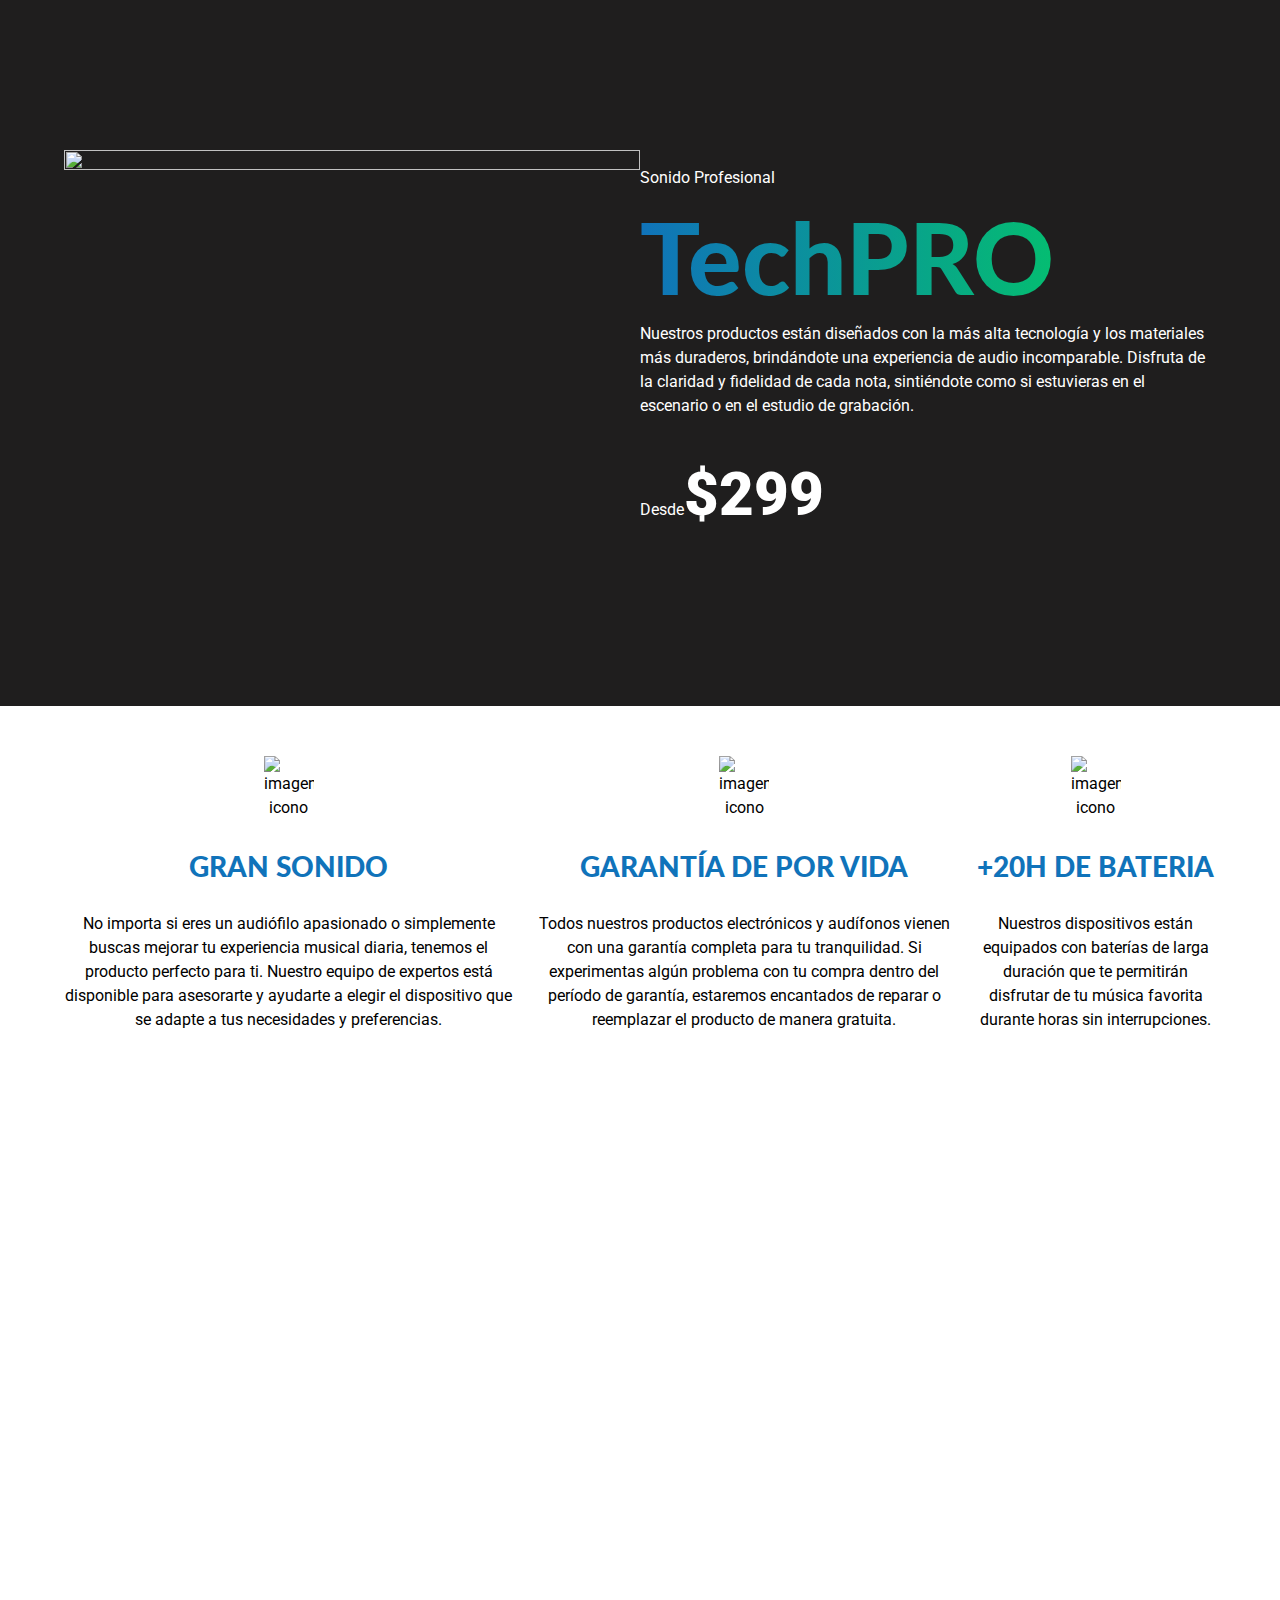
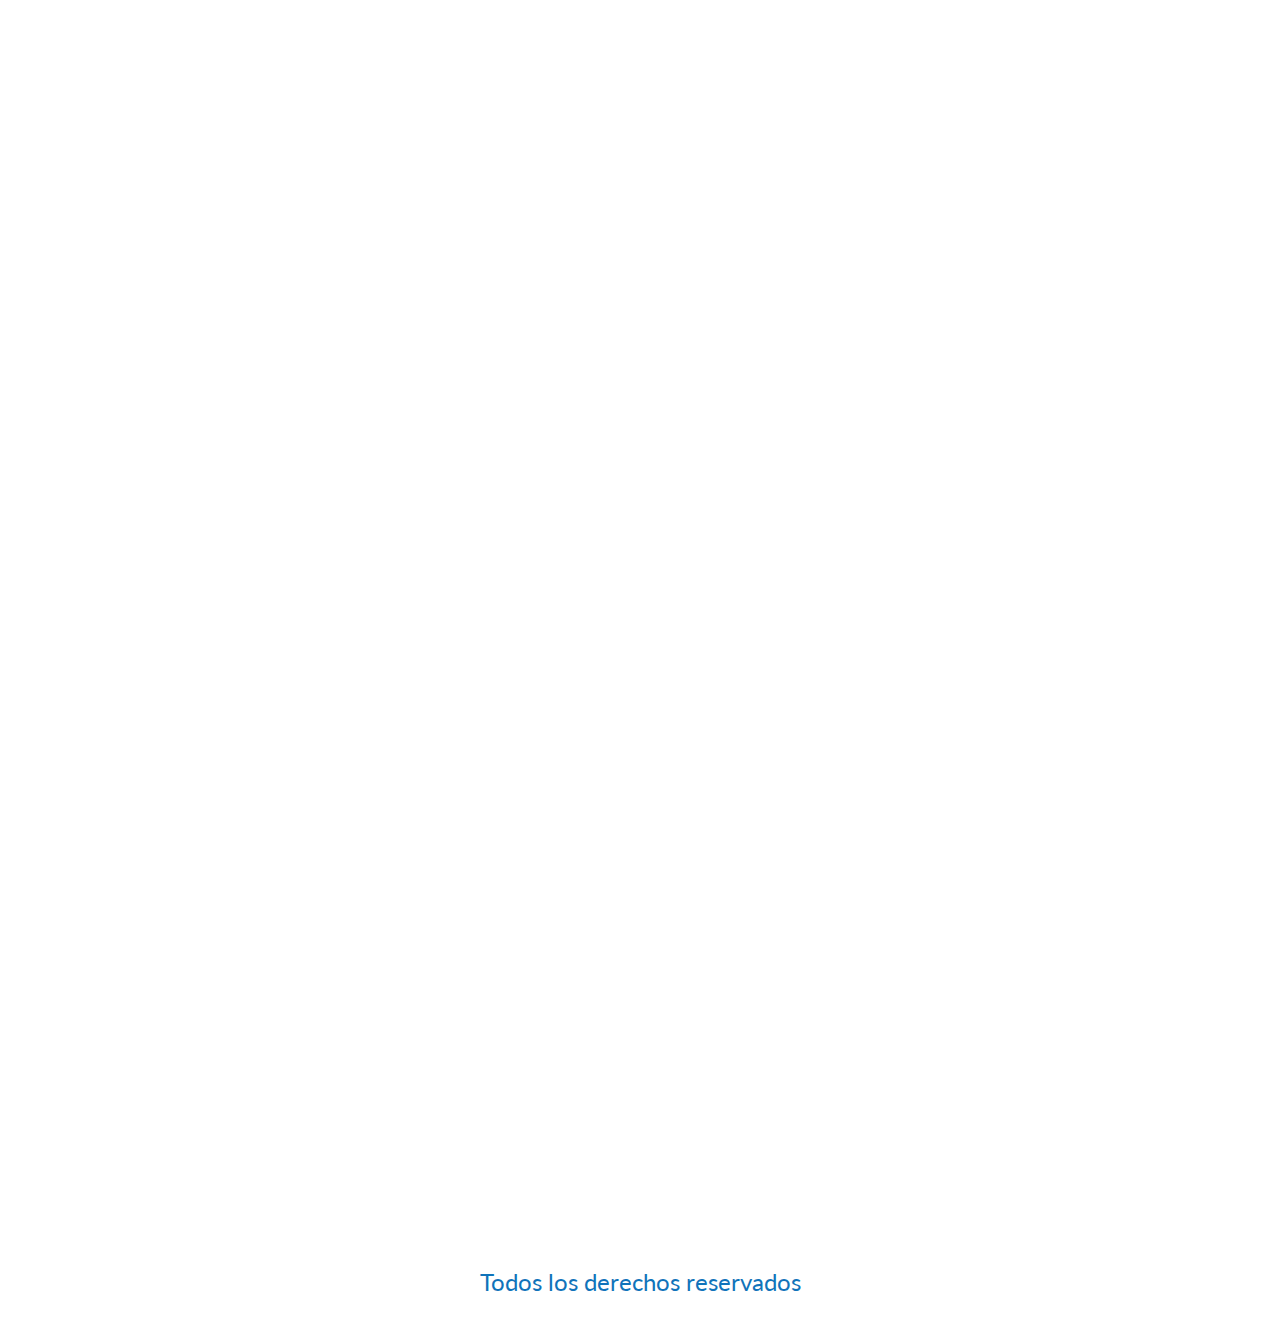
==== commit a126a082: "Add scroll down effects DONE" ====
--- a/index-tech.html
+++ b/index-tech.html
@@ -11,11 +11,12 @@
         rel="stylesheet">
     <link rel="stylesheet" href="css/normalize-tech.css">
     <link rel="stylesheet" href="css/styles-tech.css">
+    <script src="/js/script.js"></script>
 </head>
 
 <body>
     <header class="header">
-        <div class="contenedor contenido-header">
+        <div class="contenedor contenido-header fade-up" data-aos-duration="3000">
             <div class="imagen-header">
                 <picture>
                     <source sizes="1920w, 1280w, 640w" srcset="img/header.avif 1920w" type="image/avif">
@@ -37,7 +38,7 @@
         </div>
     </header>
 
-    <section class="contenedor">
+    <section class="contenedor fade-up">
         <div class="iconos">
             <div class="icono">
                 <img src="img/icono-sonido.svg" alt="imagen icono">
@@ -62,7 +63,7 @@
         </div>
     </section>
 
-    <section class="sobre-tech">
+    <section class="sobre-tech fade-up">
         <div class="contenedor sobre-tech-grid">
             <div class="texto-sobre-tech">
                 <h2>Sobre los <span>TechPRO</span></h2>
@@ -72,27 +73,27 @@
             </div>
         </div>
     </section>
-    <main class="contenedor modelos">
+    <main class="contenedor modelos fade-up">
         <h2 class="text-center degradado header-modelos">Elige tus TechPRO</h2>
         <div class="listado-modelos">
-            <div class="modelo modelo-x">
+            <div class="modelo modelo-x fade-up">
                 <h3>TechPRO X</h3>
                 <p class="precio">$299</p>
             </div>
 
-            <div class="modelo modelo-y">
+            <div class="modelo modelo-y fade-up">
                 <h3>TechPRO Y</h3>
                 <p class="precio">$399</p>
             </div>
 
-            <div class="modelo modelo-z">
+            <div class="modelo modelo-z fade-up">
                 <h3>TechPRO Z</h3>
                 <p class="precio">$499</p>
             </div>
         </div>
         </div>
     </main>
-        <section class="newsletter">
+        <section class="newsletter fade-up">
             <div class="contenido-newsletter contenedor">
                 <div class="texto-news">
                     <h2>Recibe Actualizaciones</h2>
--- a/css/styles-tech.css
+++ b/css/styles-tech.css
@@ -445,3 +445,15 @@
     color: var(--primario);
     padding: 2rem 0;
 }
+/*scroll effects*/
+.fade-up {
+    opacity: 0;
+    transform: translateY(50px);
+    transition: opacity 0.6s ease-out, transform 0.6s ease-out;
+}
+
+/* Clases que se añaden por JS */
+.fade-up.visible {
+    opacity: 1;
+    transform: translateY(0);
+}